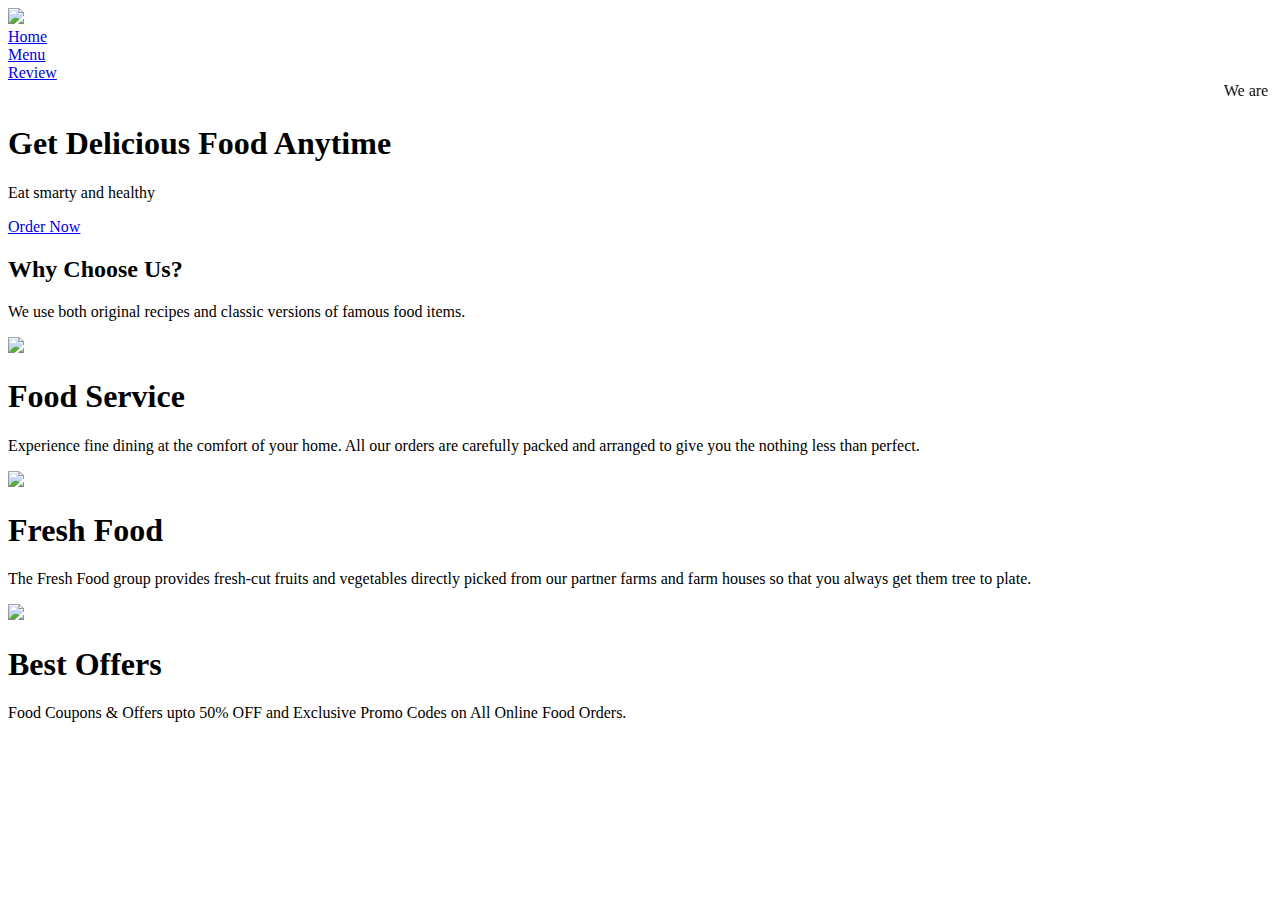
==== index.html @ 29c17a8a "Update and rename home.html to index.html" ====
<!DOCTYPE html>
<html>
    <head>
        <title>Demo</title>
        <meta charset="UTF-8">
        <meta name="keywords" content="put imp words from web page">
        <meta name="author" content="put author name">
        <meta name="description" content="put short description">
        <meta name="viewport" content="width=device-width initial-scale-1">
        <link rel="stylesheet" href="../CSS/header.css">
        <link rel="stylesheet" href="../CSS/footer.css">
        <script src="https://kit.fontawesome.com/20c5629a29.js" crossorigin="anonymous"></script>
        </head>
        <body>
            <header>
                <img src="https://i.pinimg.com/originals/ea/27/ef/ea27ef43d808e9c6bba6399219bb8be4.jpg"/>
                    <li><a href="index.html">Home</a></li>
                    <li><a href="menu.html">Menu</a></li>
                    <li><a href="review.html">Review</a></li>
                </ul>
            </header>
            <marquee>We are following the covid-19 precautions. Ensuring our customers safety</marquee>
            <footer>
               <section>
                   <div class="banner-section">
                    <h1 class="banner-heading">Get Delicious Food Anytime</h1>
                    <p class="banner-cap">Eat smarty and healthy</p>
                    
                    <a href="menu.html" class="menu">Order Now</a>
                    </div>
               </section>

               <section>
                   <article>
                        <div class="top-home">
                        <h2 class="wcu-h">Why Choose Us?</h2>
                        <p class="wcu-p">
                          We use both original recipes and classic versions of famous food
                          items.
                        </p>
                    </div>
                        <section class="section-home">
                        <div class="wcu-card">
                            <img
                              src="https://d1tgh8fmlzexmh.cloudfront.net/ccbp-responsive-website/food-serve.png"
                              class="wcu-card-image"
                            />
                            <h1 class="wcu-card-title">Food Service</h1>
                            <p class="wcu-card-description">
                              Experience fine dining at the comfort of your home. All our
                              orders are carefully packed and arranged to give you the nothing
                              less than perfect.
                            </p>
                          </div>
                          <div class="wcu-card">
                            <img
                              src="https://d1tgh8fmlzexmh.cloudfront.net/ccbp-responsive-website/fruits-img.png"
                              class="wcu-card-image"
                            />
                            <h1 class="wcu-card-title">Fresh Food</h1>
                            <p class="wcu-card-description">
                              The Fresh Food group provides fresh-cut fruits and vegetables
                              directly picked from our partner farms and farm houses so that
                              you always get them tree to plate.
                            </p>
                          </div>
                          <div class="wcu-card">
                            <img
                              src="https://d1tgh8fmlzexmh.cloudfront.net/ccbp-responsive-website/offers-img.png"
                              class="wcu-card-image"
                            />
                            <h1 class="wcu-card-title">Best Offers</h1>
                            <p class="wcu-card-description">
                              Food Coupons & Offers upto
                              <span class="offers">50% OFF</span>
                              and Exclusive Promo Codes on All Online Food Orders.
                            </p>
                          </div>
                        </section>
                   </article>
               </section>

            </footer>
            
        </body>
</html>
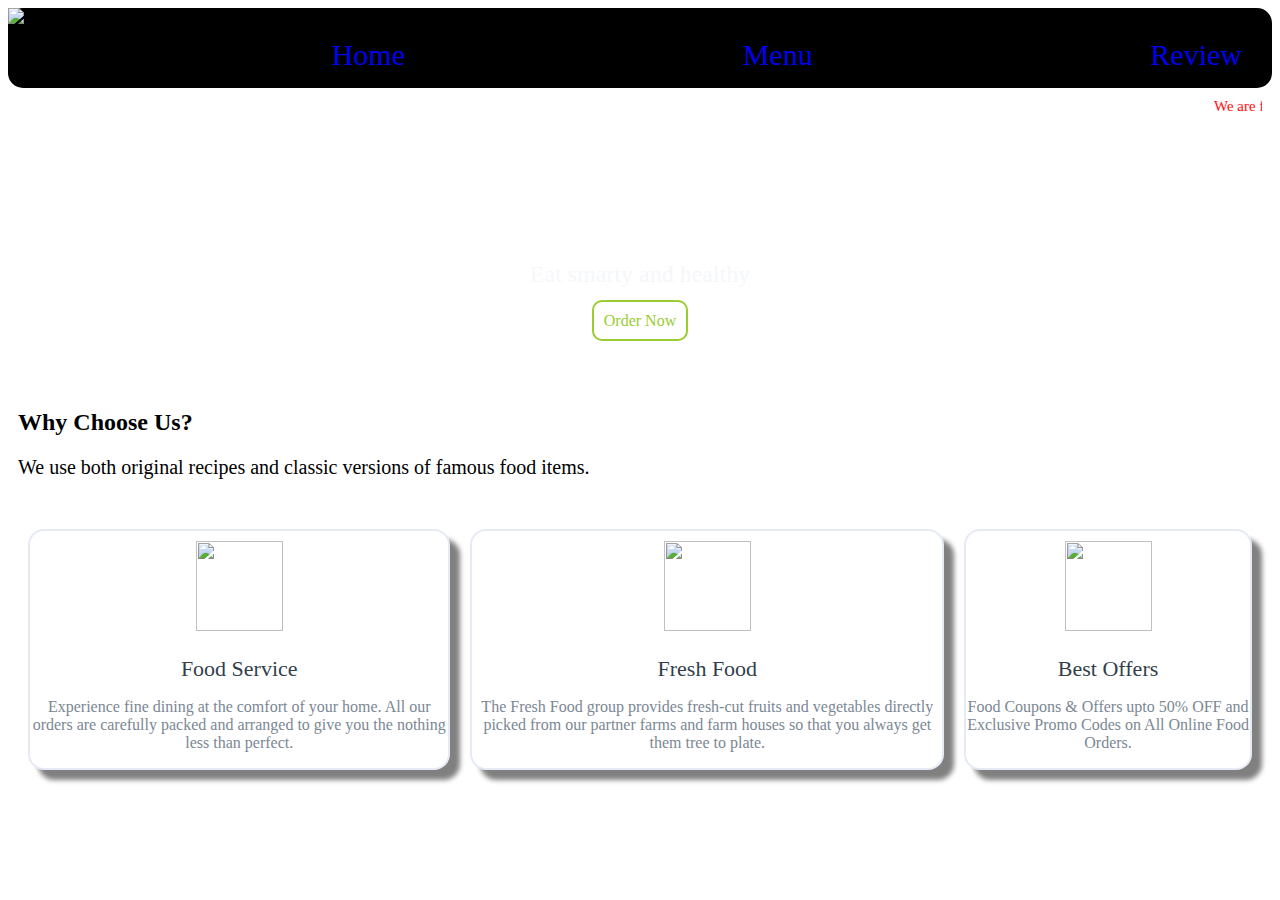
==== commit d364ae54: "Update index.html" ====
--- a/index.html
+++ b/index.html
@@ -7,8 +7,8 @@
         <meta name="author" content="put author name">
         <meta name="description" content="put short description">
         <meta name="viewport" content="width=device-width initial-scale-1">
-        <link rel="stylesheet" href="../CSS/header.css">
-        <link rel="stylesheet" href="../CSS/footer.css">
+        <link rel="stylesheet" href="header.css">
+        <link rel="stylesheet" href="footer.css">
         <script src="https://kit.fontawesome.com/20c5629a29.js" crossorigin="anonymous"></script>
         </head>
         <body>
--- a/header.css
+++ b/header.css
@@ -0,0 +1,55 @@
+
+
+
+header{
+    display: flex;
+    background-color: black;
+    justify-content: space-between;
+    margin: 0;
+    padding: 0;
+    height: 80px;
+    margin-bottom: 0px;
+    border-radius: 15px;
+    list-style-type: none;
+    
+}
+
+.logo{
+    height:80px;
+    width:50px;
+    border-radius: 15px;
+
+    
+    
+}
+ul{
+    list-style-type: none;
+    display: flex;
+    justify-content: center;
+    align-items: center;
+    padding: 10px;
+   
+   
+   
+}
+
+a{
+    text-decoration: none;
+
+}
+
+li{
+    color: white;
+    margin: 10px;
+    font-family: "Roboto";
+    text-align: center;
+    padding: 20px;
+    font-size: 30px;
+   }
+
+.menu{
+    border: 2px solid yellowgreen;
+    padding: 10px;
+    border-radius: 10px;
+    color: yellowgreen;
+}--- a/footer.css
+++ b/footer.css
@@ -0,0 +1,91 @@
+.banner-section{
+    background-image: url("https://d1tgh8fmlzexmh.cloudfront.net/ccbp-responsive-website/foodmunch-banner-bg.png");
+    height:210px;
+    padding: 20px;
+    text-align: center;
+    font-family: "Roboto";
+
+    
+}
+
+
+.banner-heading{
+   color: white;
+ 
+  font-size: 45px;
+  font-weight: 300;
+  text-align: center;
+  align-items: center;
+  
+}
+
+.banner-cap{
+    color: #f5f7fa;
+  font-family: "Roboto";
+  font-size: 24px;
+  font-weight: 300;
+  text-align: center;
+}
+
+.btn{
+    background-color: transparent;
+    color: yellow;
+    padding: 10px;
+    width: 100px;
+    border-radius: 10px;
+}
+
+.wcu-p{
+    font-size: 20px;
+
+}
+
+.top-home{
+    padding: 10px;
+}
+
+.wcu-card{
+   
+        text-align: center;
+        background-color: white;
+        border: 2px solid #e5eaf4;
+        border-radius: 16px;
+        margin: 10px;
+        box-shadow: 10px 10px 5px grey;
+        transition: width 2s;
+}
+
+
+marquee{
+  font-size: 15px;
+  color: red;
+  margin: 10px;
+}
+
+
+article:hover {
+  height: 300px;
+}
+.section-home{
+    display: flex;
+    padding: 10px;
+
+}
+
+.wcu-card-image {
+    width: 87px;
+    height: 90px;
+    padding: 10px;
+
+  }
+  .wcu-card-title {
+    color: #323f4b;
+    font-family: "Roboto";
+    font-size: 22px;
+    font-weight: 500;
+  }
+  .wcu-card-description {
+    color: #7b8794;
+    font-family: "Roboto";
+    font-size: 16px;
+  }